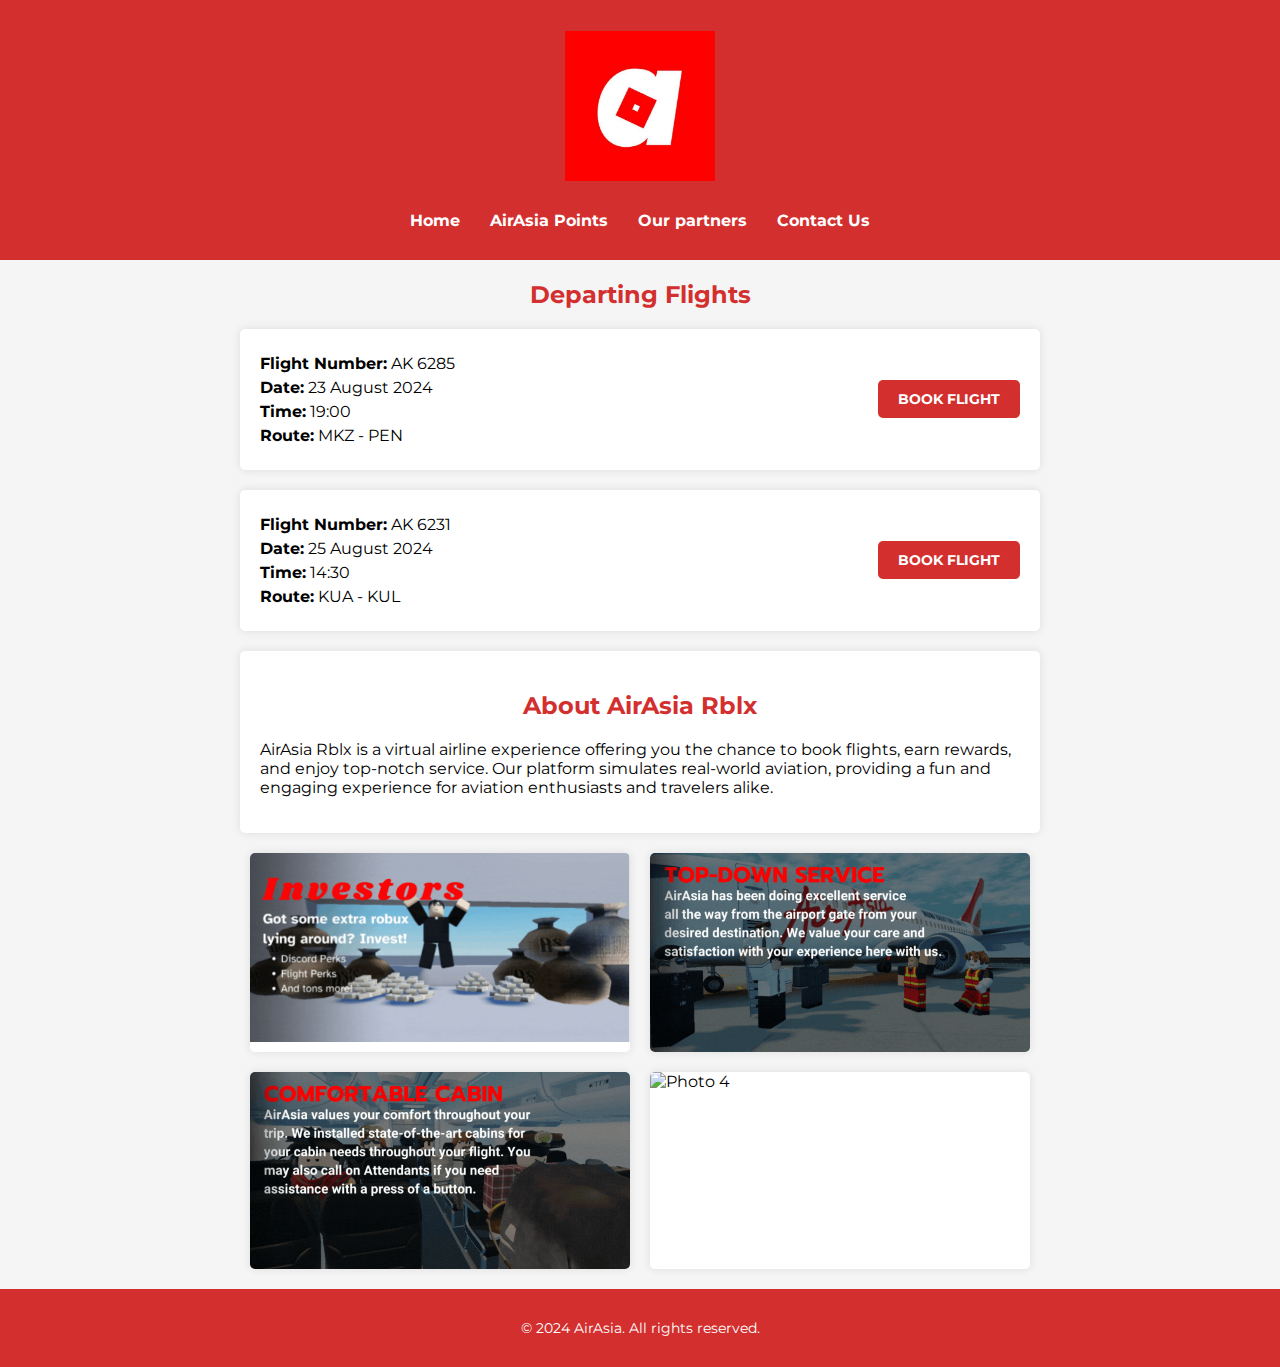
==== index.html @ 74efcbf9 "Update index.html" ====
<!DOCTYPE html>
<html lang="en">
<head>
    <meta charset="UTF-8">
    <meta name="viewport" content="width=device-width, initial-scale=1.0">
    <title>Select Cheap Flights Tickets | AirAsia</title>
    <link rel="stylesheet" href="styles.css">
    <link href="https://fonts.googleapis.com/css2?family=Montserrat:wght@400;700&display=swap" rel="stylesheet">
    <style>
        body {
            font-family: 'Montserrat', sans-serif;
            background-color: #f5f5f5;
            margin: 0;
            padding: 0;
            display: flex;
            flex-direction: column;
            min-height: 100vh;
        }
        header, footer {
            background-color: #d32f2f;
            color: white;
            padding: 10px 0;
            text-align: center;
        }
        .container {
            max-width: 800px;
            margin: 20px auto;
            padding: 0 20px;
            flex: 1;
        }
        nav ul {
            list-style-type: none;
            padding: 0;
            margin: 0;
            display: flex;
            justify-content: center;
        }
        nav ul li {
            margin: 0 15px;
        }
        nav ul li a {
            color: white;
            text-decoration: none;
            font-weight: 700;
        }
        h2 {
            color: #d32f2f;
            text-align: center;
            margin-bottom: 20px;
        }
        .flight {
            background-color: #ffffff;
            padding: 20px;
            margin-bottom: 20px;
            border-radius: 5px;
            box-shadow: 0 0 10px rgba(0, 0, 0, 0.1);
            display: flex;
            justify-content: space-between;
            align-items: center;
        }
        .flight-details {
            max-width: 70%;
        }
        .flight-details p {
            margin: 5px 0;
            font-size: 16px;
        }
        .button {
            padding: 10px 20px;
            background-color: #d32f2f;
            color: white;
            border: none;
            border-radius: 5px;
            cursor: pointer;
            font-weight: 700;
            text-transform: uppercase;
            font-size: 14px;
            text-align: center;
            text-decoration: none;
        }
        .button:hover {
            background-color: #b71c1c;
        }
        footer p {
            margin: 0;
            font-size: 14px;
        }
        .about-airasia {
            background-color: #ffffff;
            padding: 20px;
            border-radius: 5px;
            box-shadow: 0 0 10px rgba(0, 0, 0, 0.1);
            margin-top: 20px;
        }
        .photo-gallery {
            display: flex;
            flex-wrap: wrap;
            gap: 20px;
            justify-content: center;
            margin-top: 20px;
        }
        .photo-box {
            background-color: #ffffff;
            border-radius: 5px;
            box-shadow: 0 0 10px rgba(0, 0, 0, 0.1);
            overflow: hidden;
            width: calc(50% - 20px); /* Adjust width to fit two photos per row */
            box-sizing: border-box;
        }
        .photo-box img {
            width: 100%;
            display: block;
        }
    </style>
</head>
<body>
    <header>
        <div class="container">
            <h1><img src="logo.png" alt="AirAsia Logo" class="logo"></h1>
            <nav>
                <ul>
                    <li><a href="index.html">Home</a></li>
                    <li><a href="points.html">AirAsia Points</a></li>
                    <li><a href="partners.html">Our partners</a></li>
                    <li><a href="contact.html">Contact Us</a></li>
                </ul>
            </nav>
        </div>
    </header>

    <main>
        <section id="flights">
            <div class="container">
                <h2>Departing Flights</h2>
                <div class="flight">
                    <div class="flight-details">
                        <p><strong>Flight Number:</strong> AK 6285</p>
                        <p><strong>Date:</strong> 23 August 2024</p>
                        <p><strong>Time:</strong> 19:00</p>
                        <p><strong>Route:</strong> MKZ - PEN</p>
                    </div>
                    <a href="booking.html?flight=6285" class="button">Book Flight</a>
                </div>
                <div class="flight">
                    <div class="flight-details">
                        <p><strong>Flight Number:</strong> AK 6231</p>
                        <p><strong>Date:</strong> 25 August 2024</p>
                        <p><strong>Time:</strong> 14:30</p>
                        <p><strong>Route:</strong> KUA - KUL</p>
                    </div>
                    <a href="booking.html?flight=6231" class="button">Book Flight</a>
                </div>
                <div class="about-airasia">
                    <h2>About AirAsia Rblx</h2>
                    <p>AirAsia Rblx is a virtual airline experience offering you the chance to book flights, earn rewards, and enjoy top-notch service. Our platform simulates real-world aviation, providing a fun and engaging experience for aviation enthusiasts and travelers alike.</p>
                </div>
                <div class="photo-gallery">
                    <div class="photo-box">
                        <img src="photo1.jpg" alt="Photo 1">
                    </div>
                    <div class="photo-box">
                        <img src="photo2.jpg" alt="Photo 2">
                    </div>
                    <div class="photo-box">
                        <img src="photo3.jpg" alt="Photo 3">
                    </div>
                    <div class="photo-box">
                        <img src="photo4.jpg" alt="Photo 4">
                    </div>
                </div>
            </div>
        </section>
    </main>

    <footer>
        <div class="container">
            <p>&copy; 2024 AirAsia. All rights reserved.</p>
        </div>
    </footer>
</body>
</html>
---- styles.css ----
body {
    font-family: 'Montserrat', sans-serif;
    background-color: #f5f5f5;
    margin: 0;
    padding: 0;
    display: flex;
    flex-direction: column;
    min-height: 100vh;
}
header, footer {
    background-color: #d32f2f;
    color: white;
    padding: 10px 0;
    text-align: center;
}
header .logo {
    max-width: 150px; /* Adjust the width as needed */
    height: auto; /* Maintain aspect ratio */
}
}
.container {
    max-width: 800px;
    margin: 20px auto;
    padding: 0 20px;
}
nav ul {
    list-style-type: none;
    padding: 0;
    margin: 0;
    display: flex;
    justify-content: center;
}
nav ul li {
    margin: 0 15px;
}
nav ul li a {
    color: white;
    text-decoration: none;
    font-weight: 700;
}
h2 {
    color: #d32f2f;
    text-align: center;
    margin-bottom: 20px;
}
.flight {
    background-color: #ffffff;
    padding: 20px;
    margin-bottom: 20px;
    border-radius: 5px;
    box-shadow: 0 0 10px rgba(0, 0, 0, 0.1);
    display: flex;
    justify-content: space-between;
    align-items: center;
}
.flight-details {
    max-width: 70%;
}
.flight-details p {
    margin: 5px 0;
    font-size: 16px;
}
.button {
    padding: 10px 20px;
    background-color: #d32f2f;
    color: white;
    border: none;
    border-radius: 5px;
    cursor: pointer;
    font-weight: 700;
    text-transform: uppercase;
    font-size: 14px;
    text-align: center;
    text-decoration: none;
}
.button:hover {
    background-color: #b71c1c;
}
footer p {
    margin: 0;
    font-size: 14px;
}

/* Ensure the body and html take up the full height of the viewport */
html, body {
    height: 100%;
    margin: 0;
}

/* Make the body a flex container to push the footer to the bottom */
body {
    display: flex;
    flex-direction: column;
}

/* The main content should take up the available space */
main {
    flex: 1;
}

/* Styling for the footer */
footer {
    background-color: #d32f2f;
    color: white;
    padding: 10px 0;
    text-align: center;
}
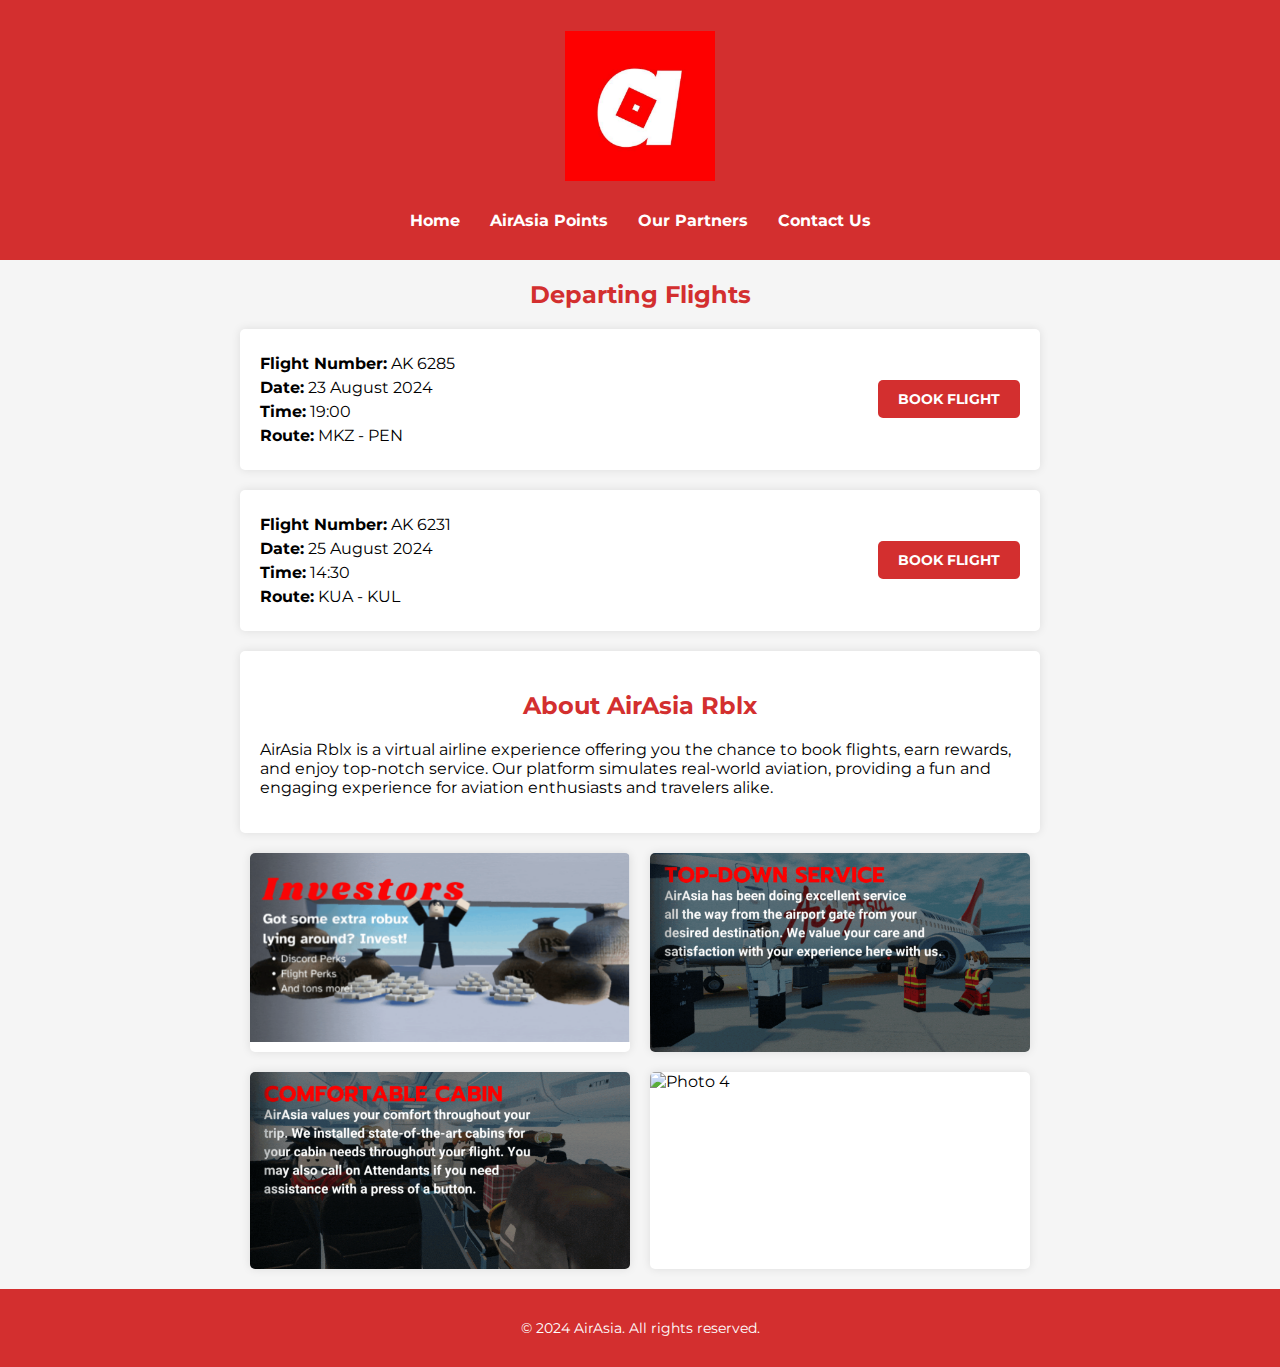
==== commit f4d4f0ff: "Update index.html" ====
--- a/index.html
+++ b/index.html
@@ -121,7 +121,7 @@
                 <ul>
                     <li><a href="index.html">Home</a></li>
                     <li><a href="points.html">AirAsia Points</a></li>
-                    <li><a href="partners.html">Our partners</a></li>
+                    <li><a href="partners.html">Our Partners</a></li>
                     <li><a href="contact.html">Contact Us</a></li>
                 </ul>
             </nav>
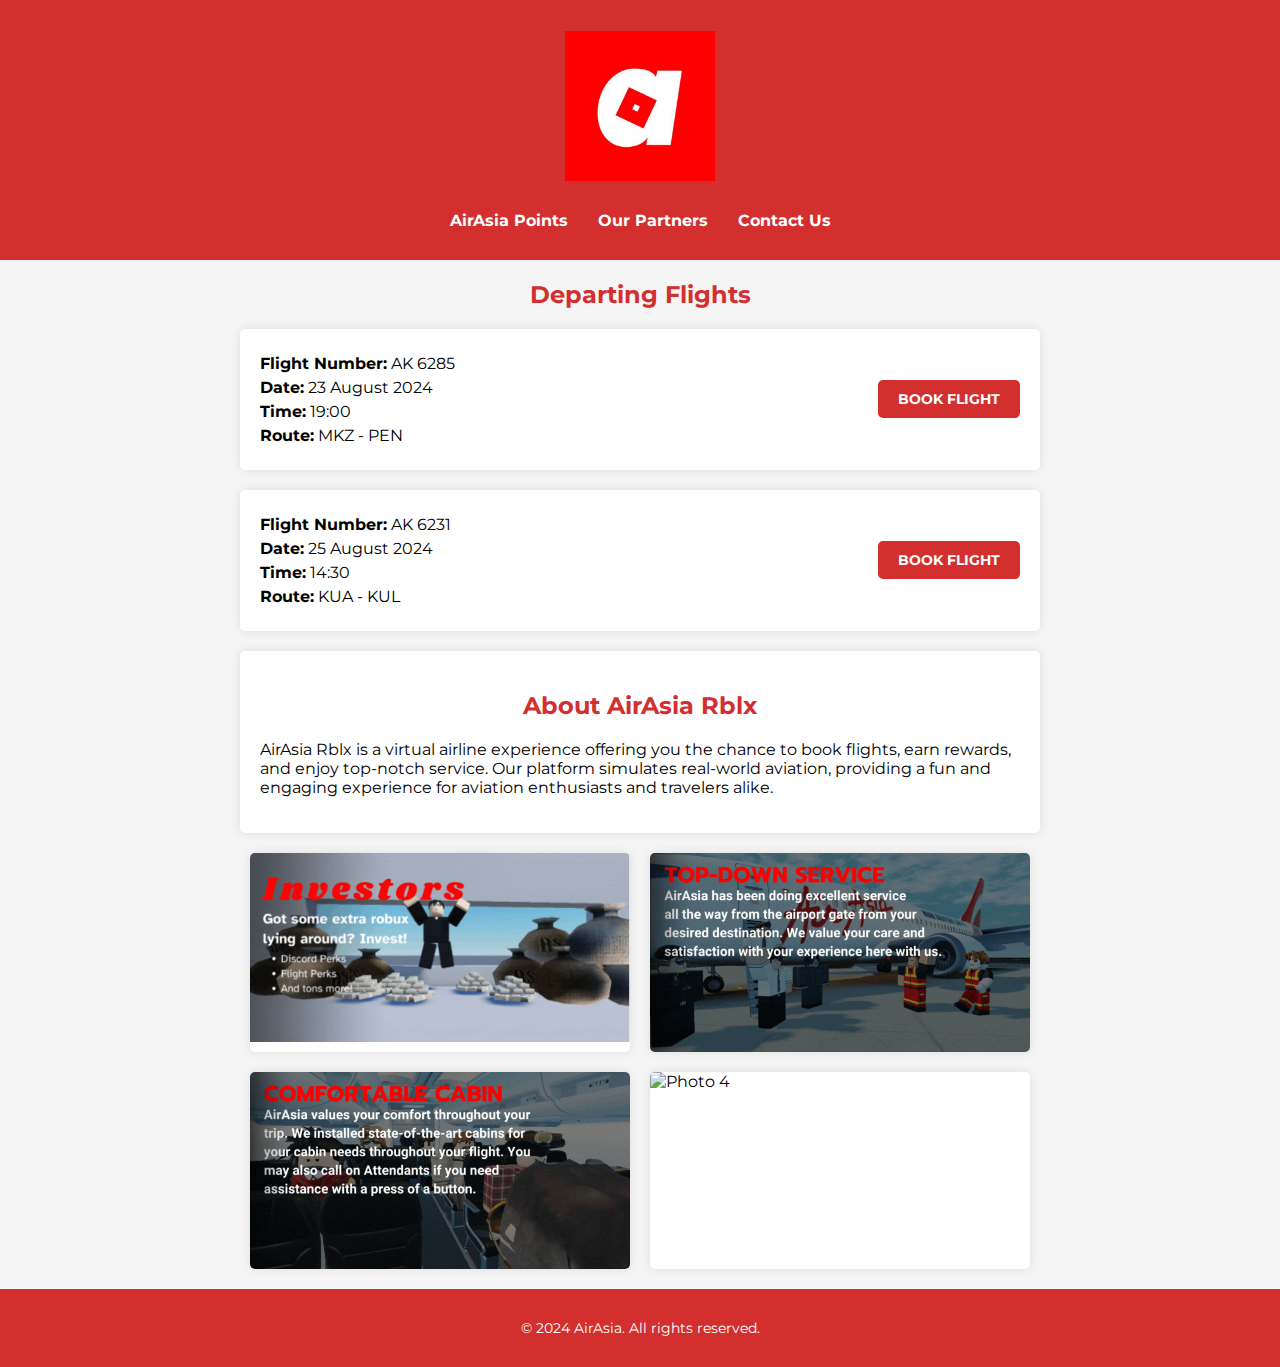
==== commit d5e4c294: "Update index.html" ====
--- a/index.html
+++ b/index.html
@@ -119,7 +119,6 @@
             <h1><img src="logo.png" alt="AirAsia Logo" class="logo"></h1>
             <nav>
                 <ul>
-                    <li><a href="index.html">Home</a></li>
                     <li><a href="points.html">AirAsia Points</a></li>
                     <li><a href="partners.html">Our Partners</a></li>
                     <li><a href="contact.html">Contact Us</a></li>
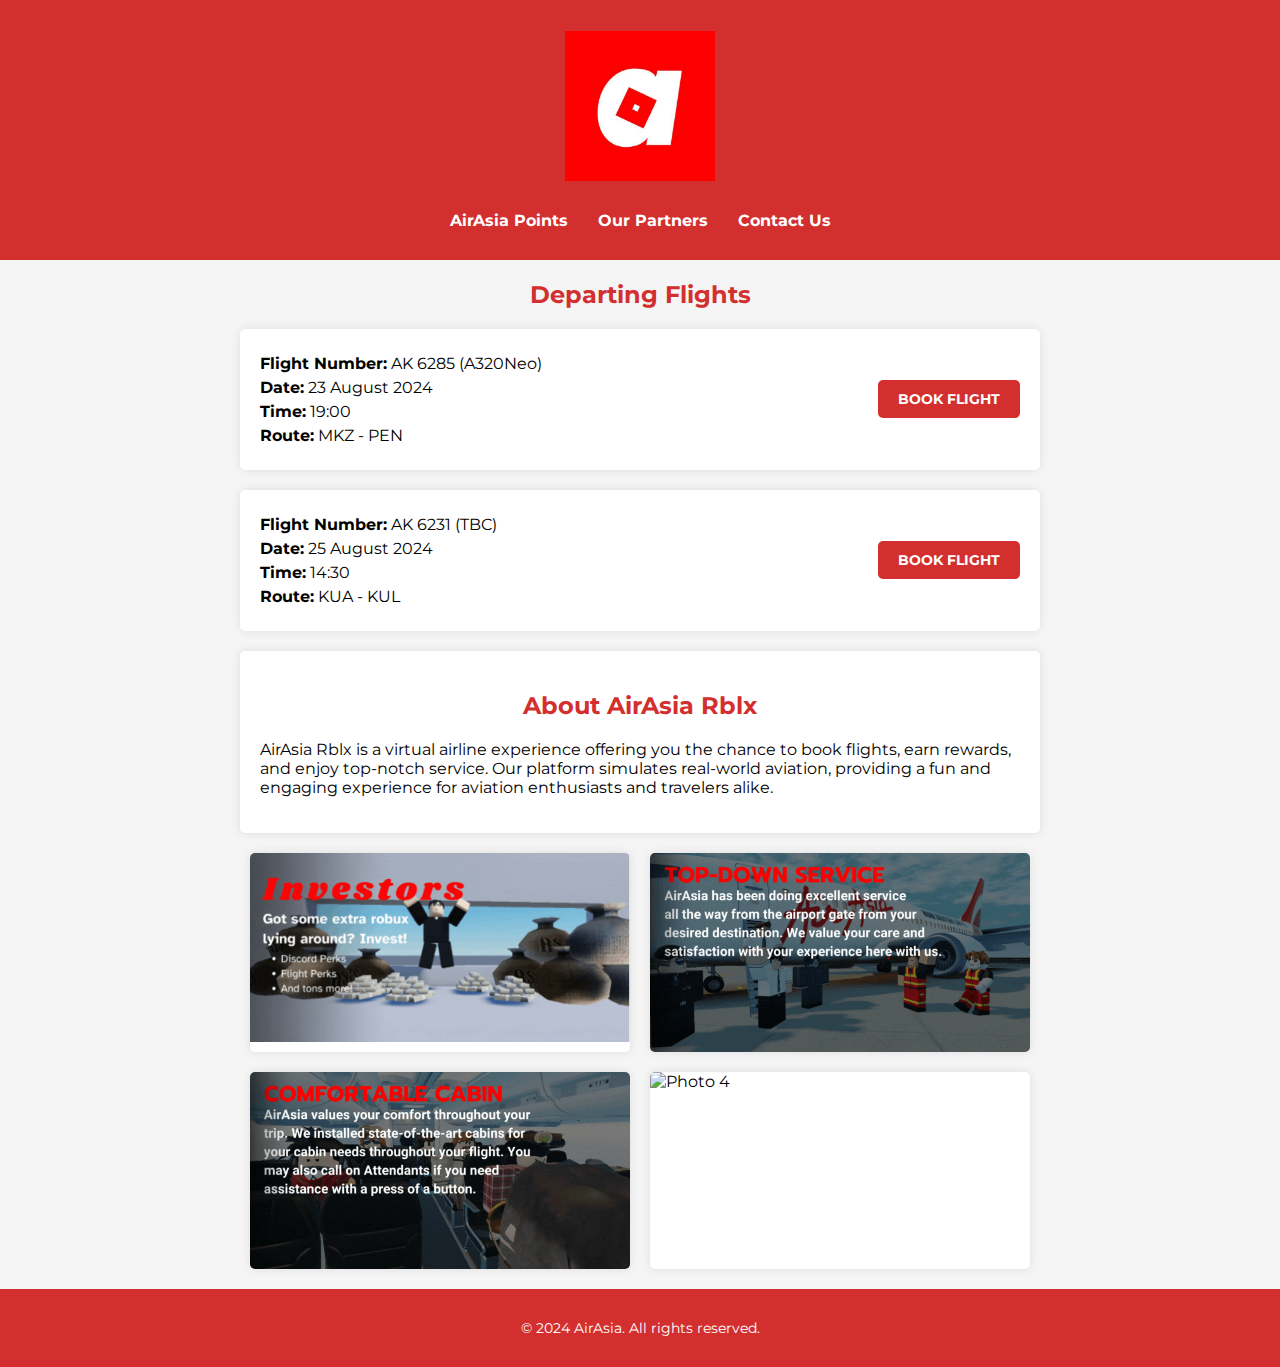
==== commit 797bb52e: "Update index.html" ====
--- a/index.html
+++ b/index.html
@@ -133,7 +133,7 @@
                 <h2>Departing Flights</h2>
                 <div class="flight">
                     <div class="flight-details">
-                        <p><strong>Flight Number:</strong> AK 6285</p>
+                        <p><strong>Flight Number:</strong> AK 6285 (A320Neo)</p>
                         <p><strong>Date:</strong> 23 August 2024</p>
                         <p><strong>Time:</strong> 19:00</p>
                         <p><strong>Route:</strong> MKZ - PEN</p>
@@ -142,7 +142,7 @@
                 </div>
                 <div class="flight">
                     <div class="flight-details">
-                        <p><strong>Flight Number:</strong> AK 6231</p>
+                        <p><strong>Flight Number:</strong> AK 6231 (TBC)</p>
                         <p><strong>Date:</strong> 25 August 2024</p>
                         <p><strong>Time:</strong> 14:30</p>
                         <p><strong>Route:</strong> KUA - KUL</p>
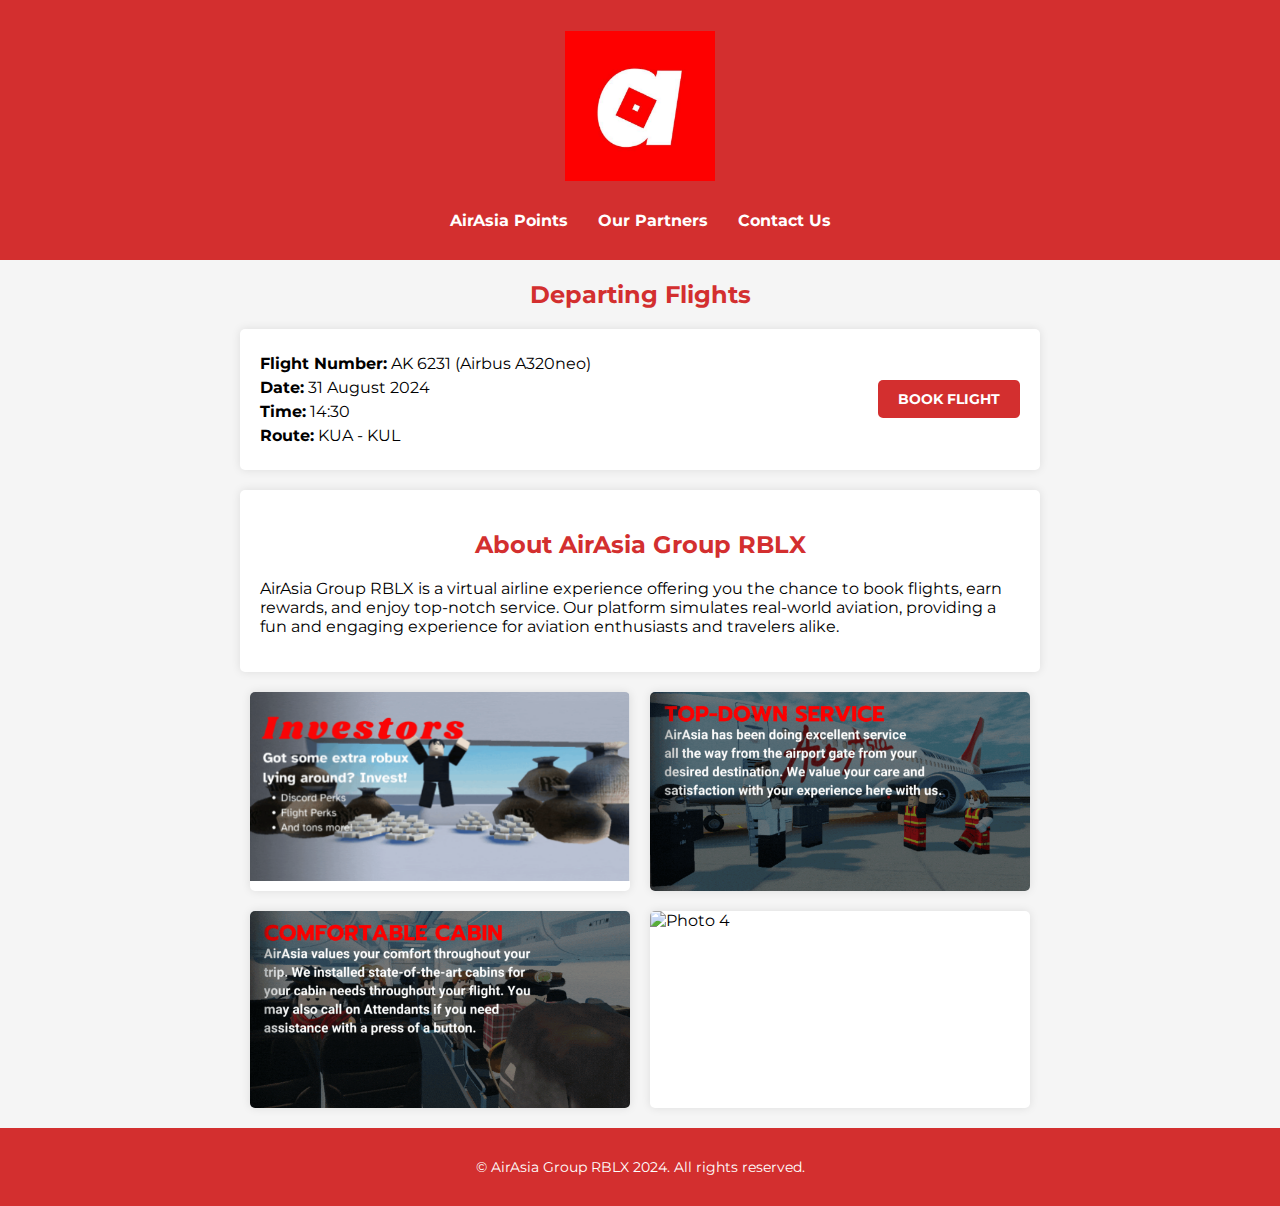
==== commit 4fa8b26f: "Update index.html" ====
--- a/index.html
+++ b/index.html
@@ -133,25 +133,16 @@
                 <h2>Departing Flights</h2>
                 <div class="flight">
                     <div class="flight-details">
-                        <p><strong>Flight Number:</strong> AK 6285 (A320Neo)</p>
-                        <p><strong>Date:</strong> 23 August 2024</p>
-                        <p><strong>Time:</strong> 19:00</p>
-                        <p><strong>Route:</strong> MKZ - PEN</p>
-                    </div>
-                    <a href="booking.html?flight=6285" class="button">Book Flight</a>
-                </div>
-                <div class="flight">
-                    <div class="flight-details">
-                        <p><strong>Flight Number:</strong> AK 6231 (TBC)</p>
-                        <p><strong>Date:</strong> 25 August 2024</p>
+                        <p><strong>Flight Number:</strong> AK 6231 (Airbus A320neo)</p>
+                        <p><strong>Date:</strong> 31 August 2024</p>
                         <p><strong>Time:</strong> 14:30</p>
                         <p><strong>Route:</strong> KUA - KUL</p>
                     </div>
                     <a href="booking.html?flight=6231" class="button">Book Flight</a>
                 </div>
                 <div class="about-airasia">
-                    <h2>About AirAsia Rblx</h2>
-                    <p>AirAsia Rblx is a virtual airline experience offering you the chance to book flights, earn rewards, and enjoy top-notch service. Our platform simulates real-world aviation, providing a fun and engaging experience for aviation enthusiasts and travelers alike.</p>
+                    <h2>About AirAsia Group RBLX</h2>
+                    <p>AirAsia Group RBLX is a virtual airline experience offering you the chance to book flights, earn rewards, and enjoy top-notch service. Our platform simulates real-world aviation, providing a fun and engaging experience for aviation enthusiasts and travelers alike.</p>
                 </div>
                 <div class="photo-gallery">
                     <div class="photo-box">
@@ -173,7 +164,7 @@
 
     <footer>
         <div class="container">
-            <p>&copy; 2024 AirAsia. All rights reserved.</p>
+            <p>&copy; AirAsia Group RBLX 2024. All rights reserved.</p>
         </div>
     </footer>
 </body>
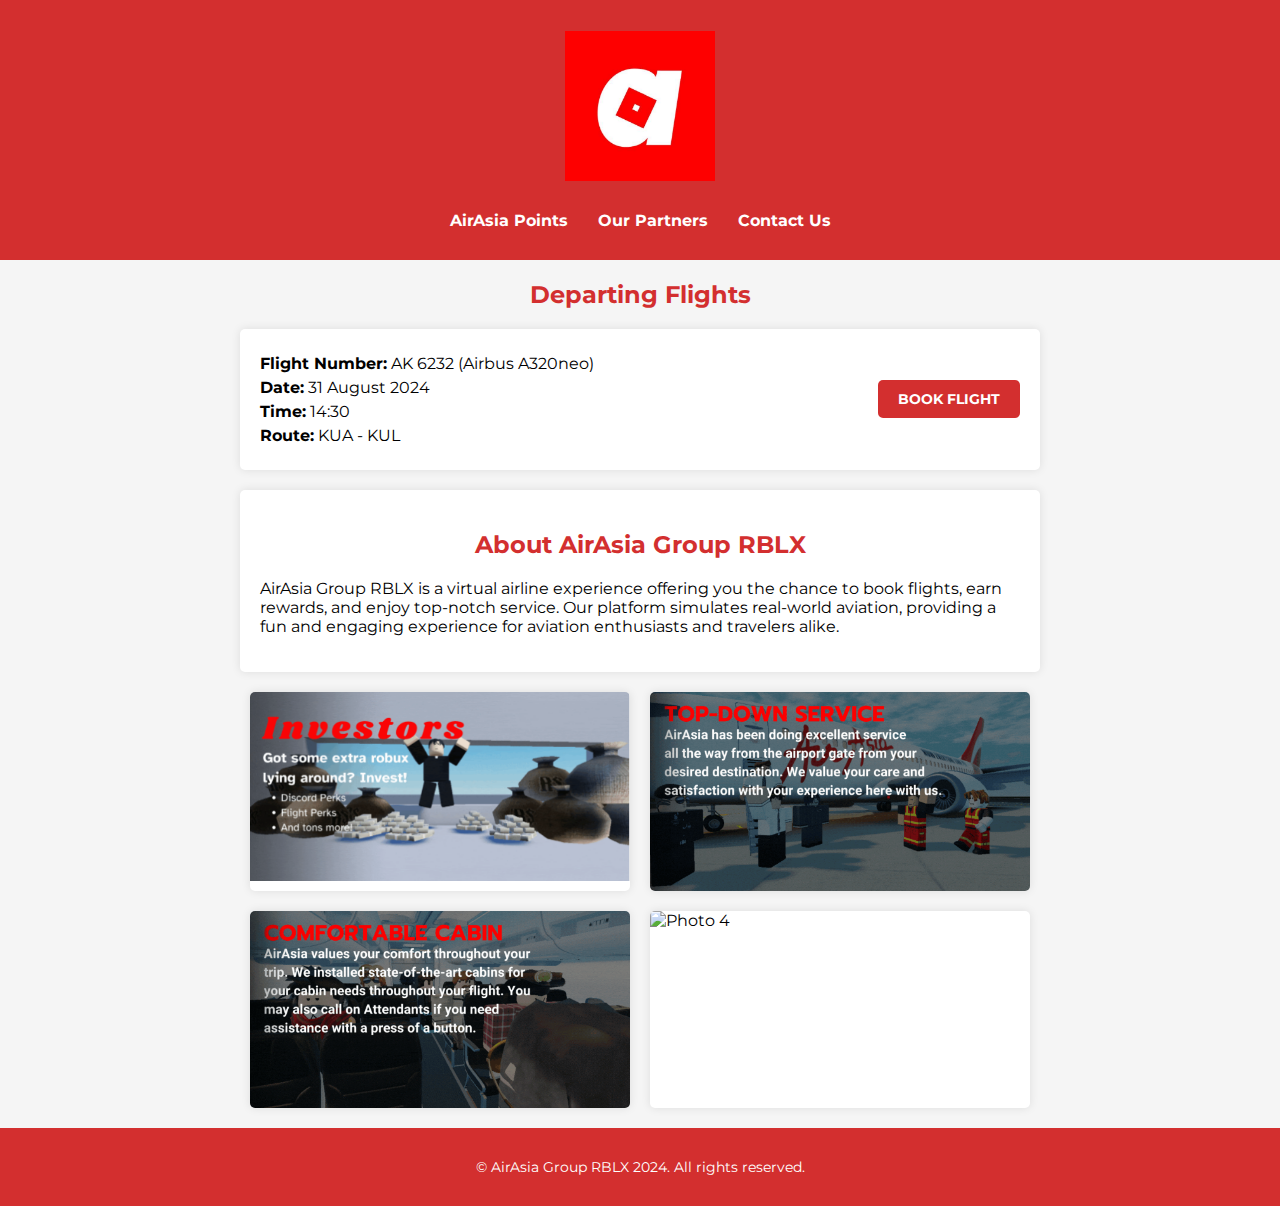
==== commit 1c458af9: "Update index.html" ====
--- a/index.html
+++ b/index.html
@@ -133,12 +133,12 @@
                 <h2>Departing Flights</h2>
                 <div class="flight">
                     <div class="flight-details">
-                        <p><strong>Flight Number:</strong> AK 6231 (Airbus A320neo)</p>
+                        <p><strong>Flight Number:</strong> AK 6232 (Airbus A320neo)</p>
                         <p><strong>Date:</strong> 31 August 2024</p>
                         <p><strong>Time:</strong> 14:30</p>
                         <p><strong>Route:</strong> KUA - KUL</p>
                     </div>
-                    <a href="booking.html?flight=6231" class="button">Book Flight</a>
+                    <a href="booking.html?flight=6232" class="button">Book Flight</a>
                 </div>
                 <div class="about-airasia">
                     <h2>About AirAsia Group RBLX</h2>
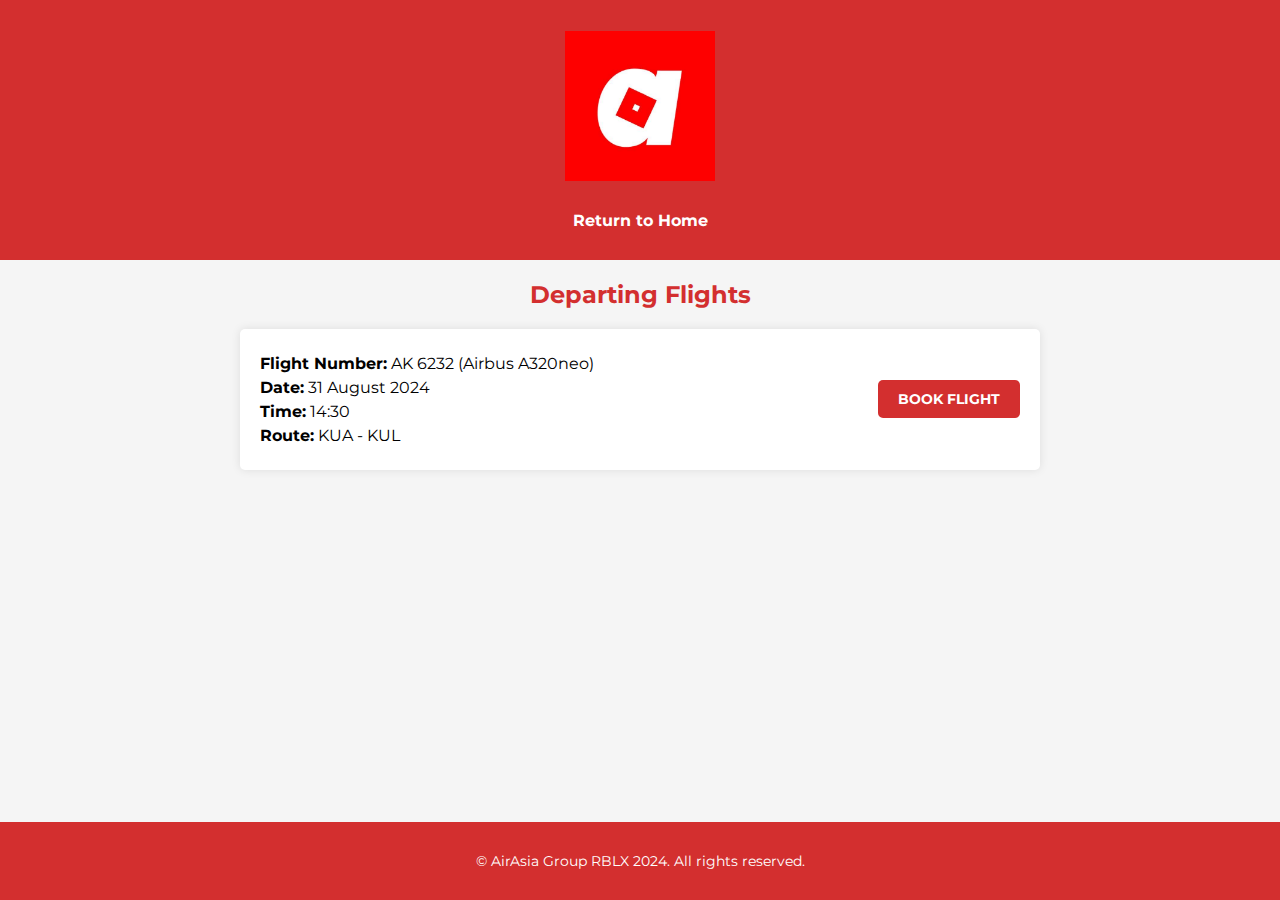
==== commit 967e5f86: "Update index.html" ====
--- a/index.html
+++ b/index.html
@@ -119,9 +119,7 @@
             <h1><img src="logo.png" alt="AirAsia Logo" class="logo"></h1>
             <nav>
                 <ul>
-                    <li><a href="points.html">AirAsia Points</a></li>
-                    <li><a href="partners.html">Our Partners</a></li>
-                    <li><a href="contact.html">Contact Us</a></li>
+                    <li><a href="HOME">Return to Home</a></li>
                 </ul>
             </nav>
         </div>
@@ -138,25 +136,7 @@
                         <p><strong>Time:</strong> 14:30</p>
                         <p><strong>Route:</strong> KUA - KUL</p>
                     </div>
-                    <a href="booking.html?flight=6232" class="button">Book Flight</a>
-                </div>
-                <div class="about-airasia">
-                    <h2>About AirAsia Group RBLX</h2>
-                    <p>AirAsia Group RBLX is a virtual airline experience offering you the chance to book flights, earn rewards, and enjoy top-notch service. Our platform simulates real-world aviation, providing a fun and engaging experience for aviation enthusiasts and travelers alike.</p>
-                </div>
-                <div class="photo-gallery">
-                    <div class="photo-box">
-                        <img src="photo1.jpg" alt="Photo 1">
-                    </div>
-                    <div class="photo-box">
-                        <img src="photo2.jpg" alt="Photo 2">
-                    </div>
-                    <div class="photo-box">
-                        <img src="photo3.jpg" alt="Photo 3">
-                    </div>
-                    <div class="photo-box">
-                        <img src="photo4.jpg" alt="Photo 4">
-                    </div>
+                    <a href="booking.html?flight=AK%206232" class="button">Book Flight</a>
                 </div>
             </div>
         </section>
